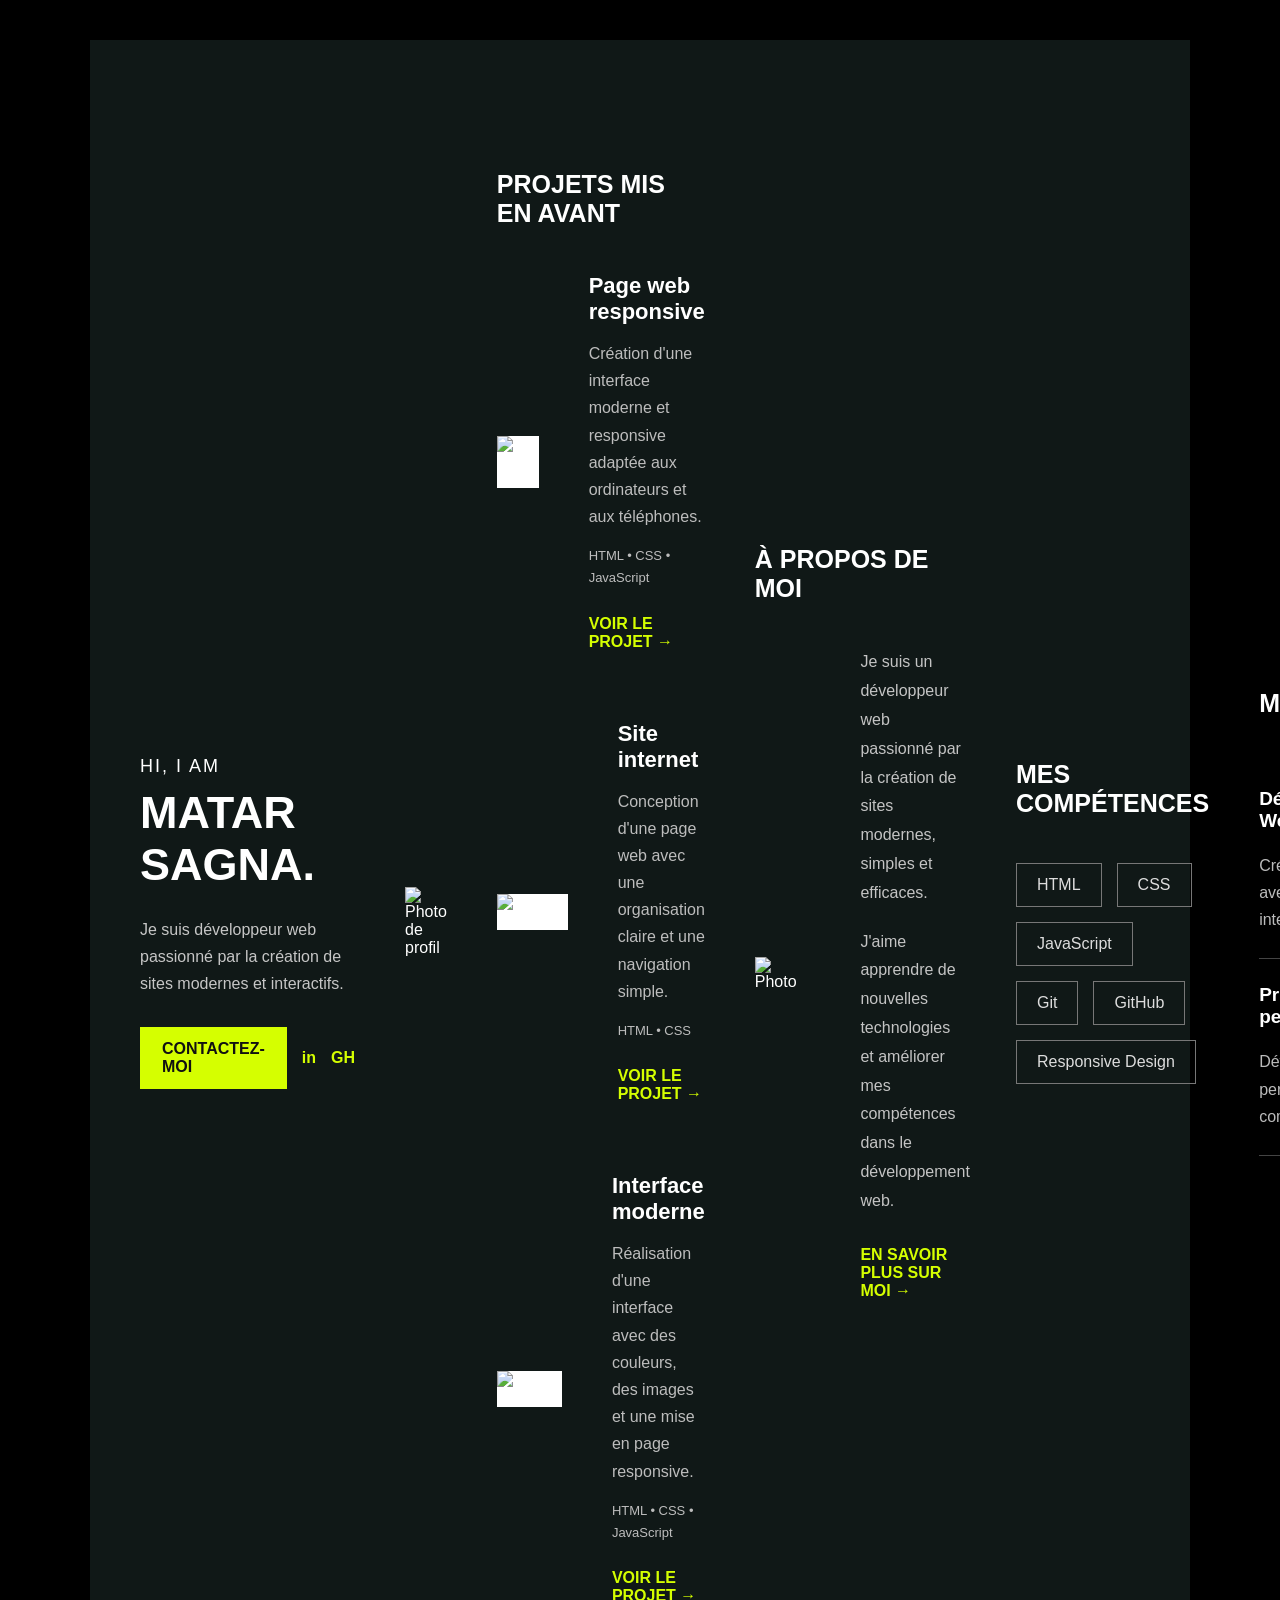
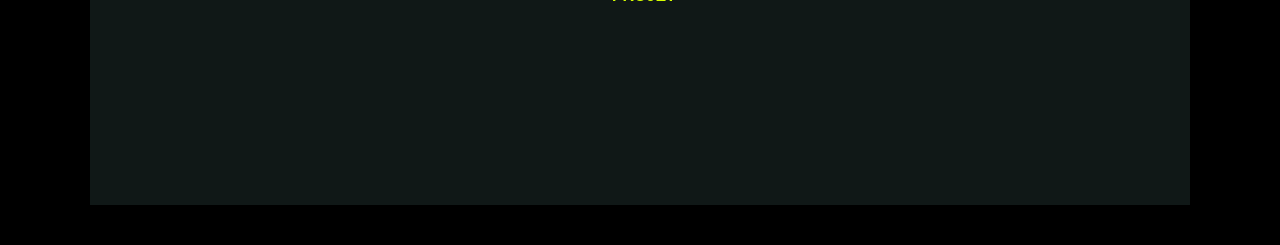
==== index.html @ 19bf85a7 "Add files via upload" ====
<!DOCTYPE html>
<html lang="fr">
<head>
    <meta charset="UTF-8">
    <meta name="viewport" content="width=device-width, initial-scale=1.0">
    <title>ELMATADOR</title>
    <link rel="stylesheet" href="style.css">
</head>

<body>
    <main class="portfolio">

        <!-- EN-TÊTE -->
        <header class="hero">

            <div class="hero-text">
                <p class="small-title">HI, I AM</p>
                <h1>MATAR SAGNA.</h1>

                <p class="description">
                    Je suis développeur web passionné par la création
                    de sites modernes et interactifs.
                </p>

                <div class="buttons">
                    <a href="#contact" class="btn">CONTACTEZ-MOI</a>
                    <a href="#" class="social">in</a>
                    <a href="#" class="social">GH</a>
                </div>
            </div>

            <div class="hero-image">
                <img src="images/VI.jpeg" alt="Photo de profil">
            </div>
        <!-- PROJETS -->
        <section class="projects">

            <h2>PROJETS MIS EN AVANT</h2>

            <div class="project">

             <img src="images/I.jpeg" alt="Projet 1">

                <div class="project-info">
                    <h3>Page web responsive</h3>

                    <p>
                        Création d'une interface moderne et responsive
                        adaptée aux ordinateurs et aux téléphones.
                    </p>

                    <p class="details">HTML • CSS • JavaScript</p>

                    <a href="#" class="view">VOIR LE PROJET →</a>
                </div>

            </div>


            <div class="project">

                <img src="images/II.jpeg" alt="Projet 2">

                <div class="project-info">
                    <h3>Site internet</h3>

                    <p>
                        Conception d'une page web avec une organisation
                        claire et une navigation simple.
                    </p>

                    <p class="details">HTML • CSS</p>

                    <a href="#" class="view">VOIR LE PROJET →</a>
                </div>

            </div>


            <div class="project">

                <img src="images/III.jpeg" alt="Projet 3">

                <div class="project-info">
                    <h3>Interface moderne</h3>

                    <p>
                        Réalisation d'une interface avec des couleurs,
                        des images et une mise en page responsive.
                    </p>

                    <p class="details">HTML • CSS • JavaScript</p>

                    <a href="#" class="view">VOIR LE PROJET →</a>
                </div>

            </div>

        </section>


        <!-- À PROPOS -->
        <section class="about">

            <h2>À PROPOS DE MOI</h2>

            <div class="about-content">

                <div class="about-image">
                    <img src="images/IV.jpeg" alt="Photo">
                </div>

                <div class="about-text">
                    <p>
                        Je suis un développeur web passionné par la
                        création de sites modernes, simples et efficaces.
                    </p>

                    <p>
                        J'aime apprendre de nouvelles technologies et
                        améliorer mes compétences dans le développement web.
                    </p>

                    <a href="page.html" class="view"> EN SAVOIR PLUS SUR MOI →</a>
                </div>

            </div>

        </section>


        <!-- COMPÉTENCES -->
        <section class="skills">

            <h2>MES COMPÉTENCES</h2>

            <div class="skills-list">
                <span>HTML</span>
                <span>CSS</span>
                <span>JavaScript</span>
                <span>Git</span>
                <span>GitHub</span>
                <span>Responsive Design</span>
            </div>

        </section>


        <!-- EXPÉRIENCE -->
        <section class="experience">

            <h2>MON EXPÉRIENCE</h2>

            <div class="experience-item">
                <h3>Développeur Web</h3>
                <span>2025 - Aujourd'hui</span>

                <p>
                    Création et intégration de pages web avec HTML et CSS.
                    Travail sur des interfaces responsives.
                </p>
            </div>

            <div class="experience-item">
                <h3>Projet personnel</h3>
                <span>2024 - 2025</span>

                <p>
                    Développement de différents projets permettant
                    d'améliorer mes compétences en programmation.
                </p>
            </div>

        </section>


        <!-- CONTACT -->
        <section id="contact" class="contact">
        <div>
            <h2>ENTRONS EN CONTACT</h2>
            <p>
                dites bonjour à Matar SAGNA
            </p>
               
            <a href="c.html"class="view"> pour en savoir plus voici mon CV.</a>
            </div>
            <div class="contact-content">

                <div class="contact-info">
                    <p>Vous pouvez me contacter :</p>

                    <p>📧 email@example.com</p>
                    <p>📱 +221 XX XXX XX XX</p>
                    <p>📍 Dakar, Sénégal</p>

                    <div class="social-links">
                        <a href="#">in</a>
                        <a href="#">GH</a>
                        <a href="#">IG</a>
                    </div>
                </div>


                <form>

                    <input type="text" placeholder="Nom">

                    <input type="email" placeholder="Email">

                    <input type="text" placeholder="Sujet">
                    <textarea placeholder="Votre message"></textarea>

                    <button type="submit">ENVOYER</button>

                </form>

            </div>

        </section>


        <footer>
            <p>© 2026 MATAR SAGNA</p>
        </footer>

    </main>

</body>
</html>
---- style.css ----
*{
    margin: 0;
    padding: 0;
    box-sizing: border-box;
}

html {
    scroll-behavior: smooth;
}

body {
    background-color: black;
    color: white;
    font-family: Arial, Helvetica, sans-serif;
    width: 100%;
}

.portfolio {
    width: 90%;
    max-width: 1100px;
    margin: 40px auto;
    background: #101817;
    padding: 50px;
}


/* ---------------- HEADER ---------------- */

.hero {
    display: flex;
    justify-content: space-between;
    align-items: center;
    gap: 50px;
    min-height: 450px;
}

.hero-text {
    width: 50%;
}

.small-title {
    font-size: 18px;
    letter-spacing: 2px;
}

h1 {
    font-size: 45px;
    margin: 10px 0 25px;
}

.description {
    color: #c6c6c6;
    line-height: 1.7;
    max-width: 450px;
}

.hero-image {
    width: 45%;
}

.hero-image img {
    width: 100%;
    display: block;
}


/* ---------------- BOUTONS ---------------- */

.buttons {
    margin-top: 30px;
    display: flex;
    align-items: center;
    gap: 15px;
}

.btn,
button {
    background: #d5ff00;
    color: #111;
    padding: 13px 22px;
    border: none;
    text-decoration: none;
    font-weight: bold;
    cursor: pointer;
}

.social,
.social-links a {
    color: #d5ff00;
    text-decoration: none;
    font-weight: bold;
}


/* ---------------- SECTIONS ---------------- */

section {
    padding: 80px 0;
}

h2 {
    font-size: 25px;
    margin-bottom: 45px;
}


/* ---------------- PROJETS ---------------- */

.project {
    display: flex;
    align-items: center;
    gap: 50px;
    margin-bottom: 70px;
}

.project img {
    width: 45%;
    background: white;
}

.project-info {
    flex: 1;
}

.project-info h3 {
    font-size: 22px;
    margin-bottom: 15px;
}

.project-info p {
    color: #bdbdbd;
    line-height: 1.7;
    margin-bottom: 15px;
}

.details {
    font-size: 13px;
}

.view {
    display: inline-block;
    color: #d5ff00;
    text-decoration: none;
    font-weight: bold;
    margin-top: 10px;
}


/* ---------------- À PROPOS ---------------- */

.about-content {
    display: flex;
    align-items: center;
    gap: 60px;
}

.about-image {
    width: 50%;
}

.about-image img {
    width: 100%;
}

.about-text {
    width: 50%;
}

.about-text p {
    color: #c4c4c4;
    line-height: 1.8;
    margin-bottom: 20px;
}


/* ---------------- COMPÉTENCES ---------------- */

.skills-list {
    display: flex;
    flex-wrap: wrap;
    gap: 15px;
}

.skills-list span {
    border: 1px solid #777;
    padding: 12px 20px;
    color: #ddd;
}


/* ---------------- EXPÉRIENCE ---------------- */

.experience-item {
    display: grid;
    grid-template-columns: 1fr 150px;
    gap: 20px;
    border-bottom: 1px solid #444;
    padding: 25px 0;
}

.experience-item h3 {
    font-size: 19px;
}

.experience-item span {
    color: #aaa;
}

.experience-item p {
    grid-column: 1 / 3;
    color: #bbb;
    line-height: 1.7;
}


/* ---------------- CONTACT ---------------- */

.contact-content {
    display: flex;
    gap: 70px;
}

.contact-info,
form {
    width: 50%;
}

.contact-info p {
    color: #bbb;
    margin-bottom: 18px;
}

.social-links {
    display: flex;
    gap: 20px;
    margin-top: 25px;
}

form {
    display: flex;
    flex-direction: column;
    gap: 15px;
}

input,
textarea {
    width: 100%;
    padding: 15px;
    background: #1c2423;
    border: none;
    border-bottom: 1px solid #555;
    color: white;
    outline: none;
}

textarea {
    height: 130px;
    resize: none;
}

button {
    width: 120px;
}


/* ---------------- FOOTER ---------------- */

footer {
    border-top: 1px solid #444;
    padding-top: 25px;
    color: #777;
}


/* ---------------- RESPONSIVE ---------------- */

@media (max-width: 768px) {

    .portfolio {
        width: 100%;
        margin: 0;
        padding: 25px;
    }

    .hero,
    .project,
    .about-content,
    .contact-content {
        flex-direction: column;
    }

    .hero-text,
    .hero-image,
    .about-image,
    .about-text,
    .contact-info,
    form {
        width: 100%;
    }

    h1 {
        font-size: 35px;
    }

    .project img {
        width: 100%;
    }

    .project-info {
        width: 100%;
    }

    .experience-item {
        display: block;
    }

    .experience-item span {
        display: block;
        margin: 10px 0;
    }
    .container{
        width: 80%;
        margin: auto;
        padding: 20px;
    }
    header{
        height: 75px;
        display: flex;
        align-items: center;
        padding: auto;
    }
    .logo{
        font-size: 13px;
        font-weight: bold;
    }
    nav{
        margin-left: auto;
        display: flex;
        justify-content: center;
        gap: 30px;
        padding: 20px;
    }
    nav a{
        color: white;
        text-decoration: none;
        font-size: 11px;
    }
}
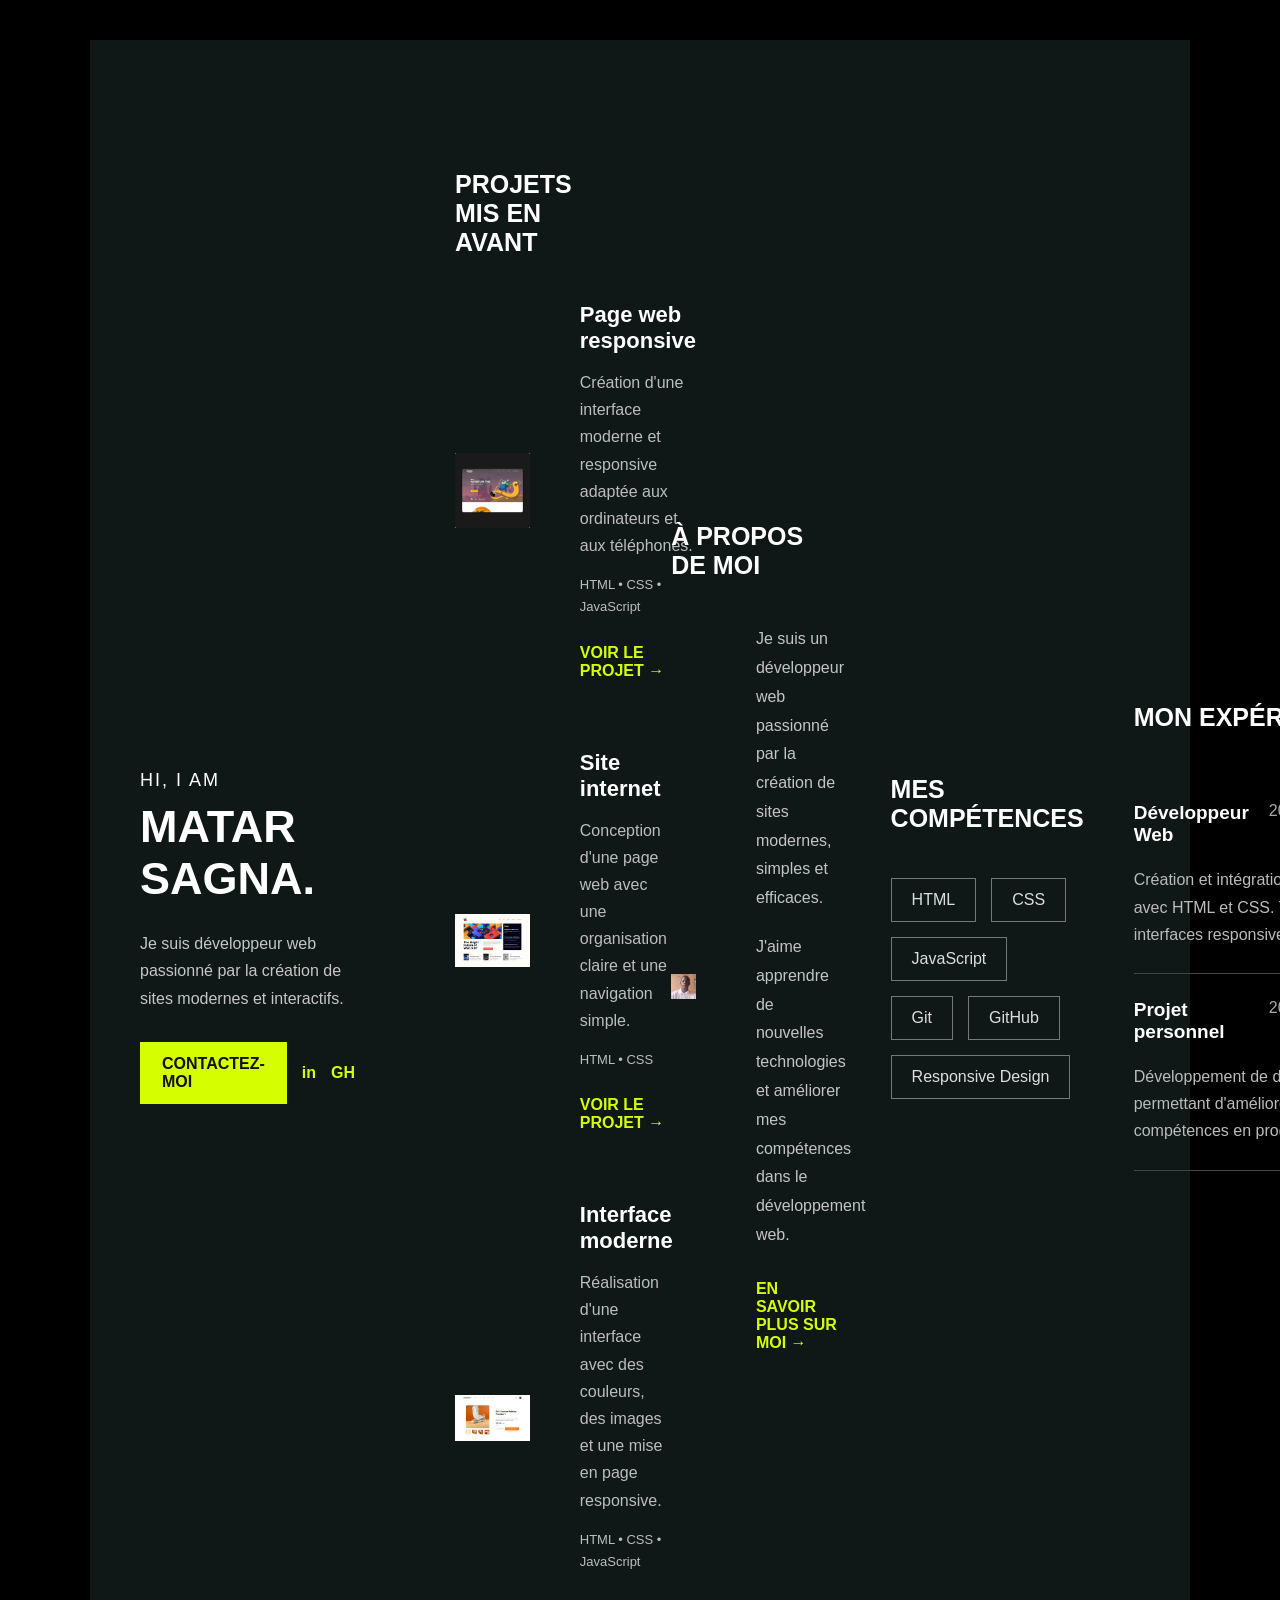
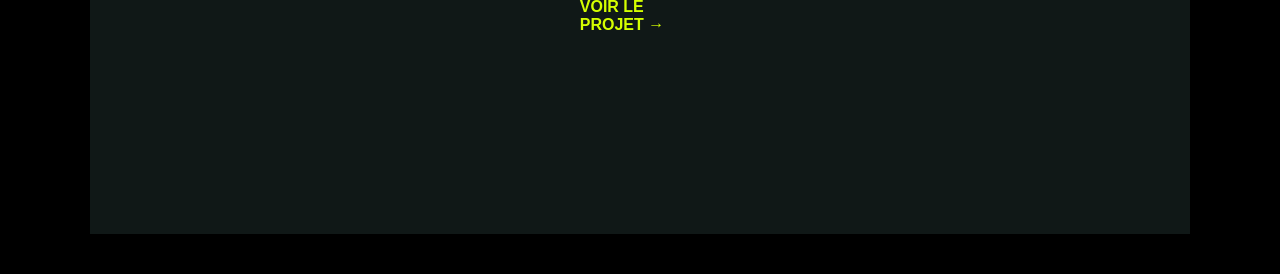
==== commit 68d8370d: "Update index.html" ====
--- a/index.html
+++ b/index.html
@@ -30,7 +30,7 @@
             </div>
 
             <div class="hero-image">
-                <img src="images/VI.jpeg" alt="Photo de profil">
+                <img src="VI.jpeg" alt="Photo de profil">
             </div>
         <!-- PROJETS -->
         <section class="projects">
@@ -39,7 +39,7 @@
 
             <div class="project">
 
-             <img src="images/I.jpeg" alt="Projet 1">
+             <img src="I.jpeg" alt="Projet 1">
 
                 <div class="project-info">
                     <h3>Page web responsive</h3>
@@ -59,7 +59,7 @@
 
             <div class="project">
 
-                <img src="images/II.jpeg" alt="Projet 2">
+                <img src="II.jpeg" alt="Projet 2">
 
                 <div class="project-info">
                     <h3>Site internet</h3>
@@ -79,7 +79,7 @@
 
             <div class="project">
 
-                <img src="images/III.jpeg" alt="Projet 3">
+                <img src="III.jpeg" alt="Projet 3">
 
                 <div class="project-info">
                     <h3>Interface moderne</h3>
@@ -107,7 +107,7 @@
             <div class="about-content">
 
                 <div class="about-image">
-                    <img src="images/IV.jpeg" alt="Photo">
+                    <img src="IV.jpeg" alt="Photo">
                 </div>
 
                 <div class="about-text">
@@ -226,4 +226,4 @@
     </main>
 
 </body>
-</html>+</html>
